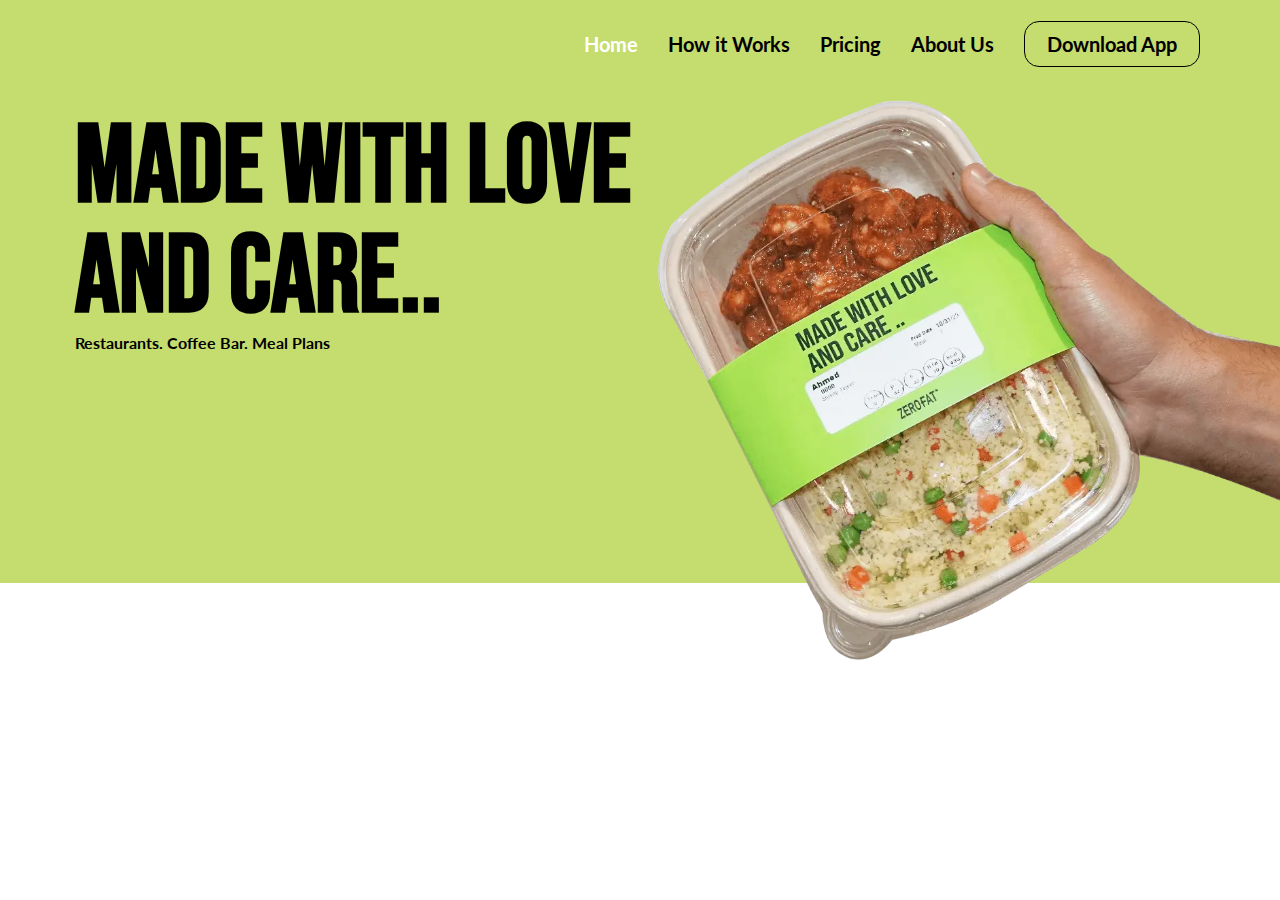
==== index.html @ ca9b9096 "zerofat" ====
<!DOCTYPE html>
<html lang="en">

<head>
    <meta charset="UTF-8">
    <meta name="viewport" content="width=device-width, initial-scale=1.0">
    <link rel="stylesheet" href="style.css">
    <link rel="stylesheet" href="https://cdnjs.cloudflare.com/ajax/libs/font-awesome/6.7.2/css/all.min.css"
        integrity="sha512-Evv84Mr4kqVGRNSgIGL/F/aIDqQb7xQ2vcrdIwxfjThSH8CSR7PBEakCr51Ck+w+/U6swU2Im1vVX0SVk9ABhg=="
        crossorigin="anonymous" referrerpolicy="no-referrer" />
    <link rel="js" href="app.js">
    <title>Document</title>
    <style>
        @media only screen and (max-width: 1024px) {
            .home {
                background-color: rgb(63, 68, 75);
            }
        }
    </style>
</head>

<body>

    <!-- ............................ start navigation bar....................... -->
    <nav>
        <div class="navbar">
            <div class="main-logo">
                <a href="index.html"><img src="./Assets/Images/logo.png" alt=""></a>
            </div>
            <div class="menuDropdown">
                <label class="barlable" for="menuDrop"><i class="fa-solid fa-bars"></i></label>
            </div>
            <input type="checkbox" name="menuDrop" class="menuDrop" id="menuDrop">
            <div class="menu-part">
                <div class="menu">
                    <div class="menu-item home"><a style=" color: white;" href="index.html">Home</a></div>
                    <div class="menu-item howitWorks"><a href="howitWorks.html">How it Works</a></div>
                    <div class="menu-item pricing"><a href="Pricing.html">Pricing</a></div>
                    <div class="menu-item aboutUs"><a href="aboutUs.html">About Us</a></div>
                </div>
                <div class="download-app">
                    <a href="#">Download App</a>
                </div>
            </div>
        </div>
    </nav>
    <!-- ............................ end navigation bar....................... -->


    <!-- ........................ start display .............................. -->

    <section class="display">
        <div class="display-text">
            <h1>MADE WITH LOVE AND CARE..</h1>
            <p>Restaurants. Coffee Bar. Meal Plans</p>
        </div>
        <div class="display-image">
            <div class="display-image-div"><img class="display-image-div-img" src="./assets/images/display-image.webp" alt=""></div>
        </div>
    </section>

    <!-- ........................ end display .............................. -->





</body>

</html>
---- style.css ----
@import url('https://fonts.googleapis.com/css2?family=Lato:ital,wght@0,100;0,300;0,400;0,700;0,900;1,100;1,300;1,400;1,700;1,900&display=swap');
@import url('https://fonts.googleapis.com/css2?family=Bebas+Neue&display=swap');

* {
    margin: 0%;
    padding: 0%;
    box-sizing: border-box;
    font-family: "Lato", serif;
}


/* ........................ start navigation bar ........................... */
.navbar {
    height: 88px;
    display: flex;
    flex-direction: row;
    text-align: center;
    justify-content: space-between;
    background-color: #C5DC6F;
}

.main-logo {
    height: 100%;
    margin-left: 80px;
    display: flex;
}

.main-logo>a {
    height: 100%;
    display: flex;
    align-items: center;
}

.main-logo>a>img {
    width: 220px;
}

.menu-part {
    height: 100%;
    display: flex;
    flex-direction: row;
    justify-content: space-between;
}

.menu {
    height: 100%;
    display: flex;
    flex-direction: row;
    align-items: center;
    justify-content: space-between;
}

.menu>.menu-item>a {
    color: black;
    font-weight: bold;
    font-size: 20px;
    text-decoration: none;
    margin-right: 30px;
}

.download-app {
    height: 100%;
    display: flex;
    align-items: center;
    margin-right: 80px;
}

.download-app>a {
    color: black;
    font-family: "Lato", serif;
    font-weight: bold;
    font-size: 20px;
    text-decoration: none;
    border: 1px solid black;
    padding: 10px 22px;
    border-radius: 15px;
}

.menu-item>a:hover {
    color: white;
    transition: 0.3s;
}

.download-app>a:hover {
    color: white;
    transition: 0.3s;
    border: 1px solid white;
}

.menuDropdown {
    height: 100%;
    display: flex;
    align-items: center;
    display: none;
    text-align: right;
}

.fa-bars {
    font-size: 24px;
    cursor: pointer;
}

#menuDrop {
    display: none;
}

@media only screen and (max-width: 1024px) {
    .navbar {
        height: 56px;
        display: block;
    }

    .main-logo {
        margin-left: 10px;
    }

    .main-logo>a>img {
        width: 190px;
    }

    .menuDrop:checked~.menu-part {
        transform: scaleY(100%);
        transition: all 0.3s;
    }

    .menu-part {
        width: 100%;
        display: block;
        transform: scaleY(0%);
        transform-origin: top;
        background-color: white;
        height: auto;
    }

    .menu {
        flex-direction: column;
        width: 100%;
    }

    .menu-item {
        width: 100%;
        padding: 8px 0px;
    }

    .menu-item>a {
        width: 100%;
        height: 100%;
    }

    .download-app {
        display: none;
    }

    .menuDropdown {
        display: block;
        position: fixed;
        right: 10px;
        top: 18px;
    }

}


/* ........................ end navigation bar ........................... */



/* ........................ start display .............................. */
.display {
    width: 100%;
    height: 55vh;
    background-color: #C5DC6F;
    display: flex;
}
.display-text{
    width: 600px;
    margin-left: 75px;
    margin-top: 25px;
}

.display-text>h1 {
    font-family: "Bebas Neue", serif;
    font-weight: bolder;
    font-style: normal;
    font-size: 110px;
    line-height: 110px;
}
.display-text>p {
    font-weight: bolder;
}

.display-image-div-img {
    width: 750px;
    position: fixed;
    justify-content: space-around;
    right: -10%;
    top: 100px;
    animation: display-image 2s infinite;

}

@keyframes display-image {
    0% {
        transform: rotate(0deg);
    }

    50% {
        transform: rotate(15deg);
    }

    100% {
        transform: rotate(0deg);
    }
}

@media only screen and (max-width: 1024px) {
    .display-image{
        display: none;
    }
}

/* ........................ end display .............................. */
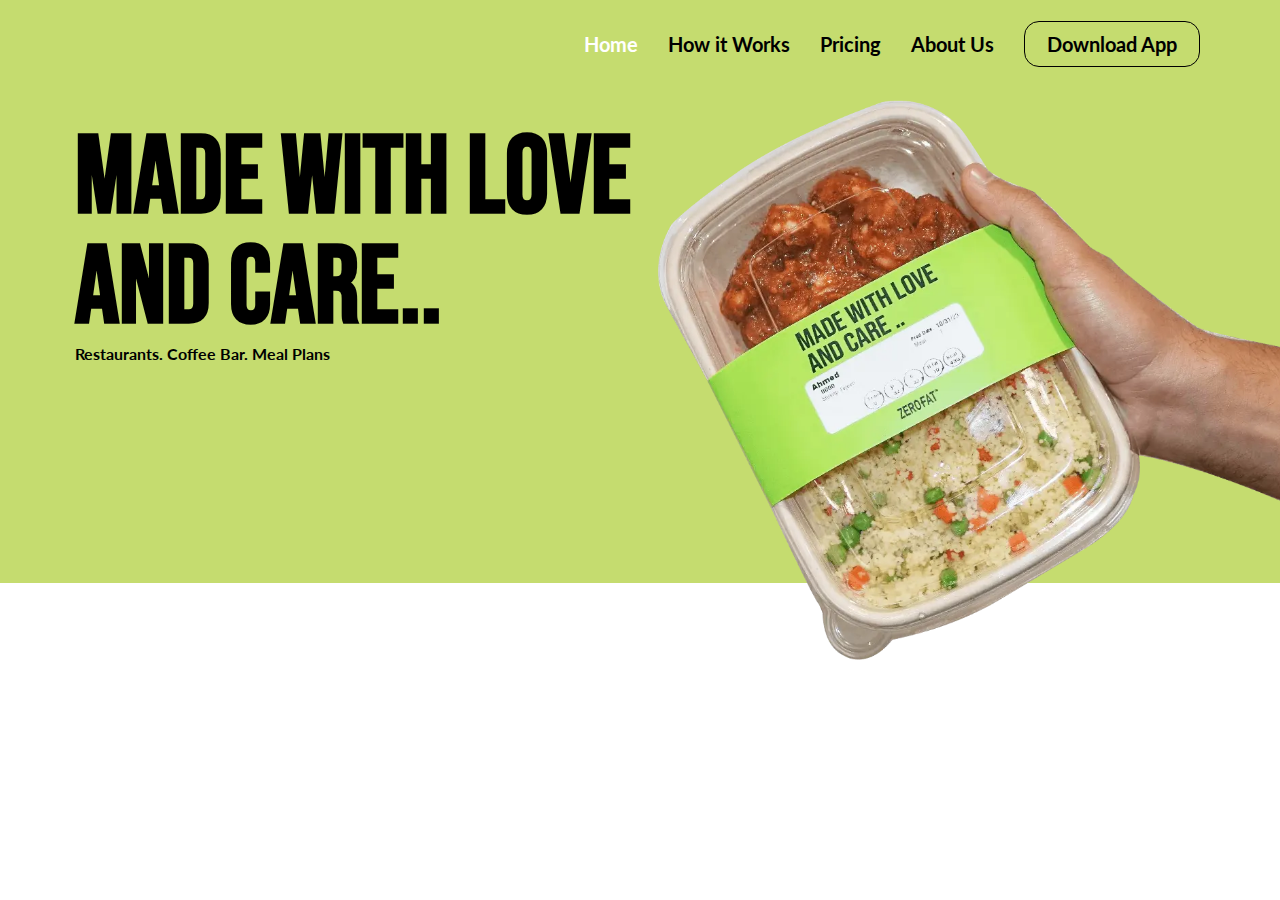
==== commit 6f0d1638: "z" ====
--- a/index.html
+++ b/index.html
@@ -9,7 +9,7 @@
         integrity="sha512-Evv84Mr4kqVGRNSgIGL/F/aIDqQb7xQ2vcrdIwxfjThSH8CSR7PBEakCr51Ck+w+/U6swU2Im1vVX0SVk9ABhg=="
         crossorigin="anonymous" referrerpolicy="no-referrer" />
     <link rel="js" href="app.js">
-    <title>Document</title>
+    <title>ZEROFAT</title>
     <style>
         @media only screen and (max-width: 1024px) {
             .home {
@@ -33,10 +33,10 @@
             <input type="checkbox" name="menuDrop" class="menuDrop" id="menuDrop">
             <div class="menu-part">
                 <div class="menu">
-                    <div class="menu-item home"><a style=" color: white;" href="index.html">Home</a></div>
-                    <div class="menu-item howitWorks"><a href="howitWorks.html">How it Works</a></div>
-                    <div class="menu-item pricing"><a href="Pricing.html">Pricing</a></div>
-                    <div class="menu-item aboutUs"><a href="aboutUs.html">About Us</a></div>
+                    <label for="home"><div class="menu-item home"><a id="home" style=" color: white;" href="index.html">Home</a></div></label>
+                    <label for="HIW"><div class="menu-item howitWorks"><a id="HIW" href="howitWorks.html">How it Works</a></div></label>
+                    <label for="pricing"><div class="menu-item pricing"><a id="pricing" href="Pricing.html">Pricing</a></div></label>
+                    <label for="aboutUs"><div class="menu-item aboutUs"><a id="aboutUs" href="aboutUs.html">About Us</a></div></label>
                 </div>
                 <div class="download-app">
                     <a href="#">Download App</a>
--- a/style.css
+++ b/style.css
@@ -6,6 +6,7 @@
     padding: 0%;
     box-sizing: border-box;
     font-family: "Lato", serif;
+    /* border: 1px solid red; */
 }
 
 
@@ -50,12 +51,13 @@
     justify-content: space-between;
 }
 
-.menu>.menu-item>a {
+.menu-item>a {
     color: black;
     font-weight: bold;
     font-size: 20px;
     text-decoration: none;
     margin-right: 30px;
+    object-fit: cover;
 }
 
 .download-app {
@@ -104,61 +106,6 @@
     display: none;
 }
 
-@media only screen and (max-width: 1024px) {
-    .navbar {
-        height: 56px;
-        display: block;
-    }
-
-    .main-logo {
-        margin-left: 10px;
-    }
-
-    .main-logo>a>img {
-        width: 190px;
-    }
-
-    .menuDrop:checked~.menu-part {
-        transform: scaleY(100%);
-        transition: all 0.3s;
-    }
-
-    .menu-part {
-        width: 100%;
-        display: block;
-        transform: scaleY(0%);
-        transform-origin: top;
-        background-color: white;
-        height: auto;
-    }
-
-    .menu {
-        flex-direction: column;
-        width: 100%;
-    }
-
-    .menu-item {
-        width: 100%;
-        padding: 8px 0px;
-    }
-
-    .menu-item>a {
-        width: 100%;
-        height: 100%;
-    }
-
-    .download-app {
-        display: none;
-    }
-
-    .menuDropdown {
-        display: block;
-        position: fixed;
-        right: 10px;
-        top: 18px;
-    }
-
-}
 
 
 /* ........................ end navigation bar ........................... */
@@ -172,10 +119,11 @@
     background-color: #C5DC6F;
     display: flex;
 }
-.display-text{
+
+.display-text {
     width: 600px;
     margin-left: 75px;
-    margin-top: 25px;
+    margin-top: 36px;
 }
 
 .display-text>h1 {
@@ -185,6 +133,7 @@
     font-size: 110px;
     line-height: 110px;
 }
+
 .display-text>p {
     font-weight: bolder;
 }
@@ -213,10 +162,88 @@
     }
 }
 
+
+/* ........................ end display .............................. */
+
+/* ............................. @medi queries .................. */
+
 @media only screen and (max-width: 1024px) {
-    .display-image{
+    .navbar {
+        height: 56px;
+        display: block;
+    }
+
+    .main-logo {
+        margin-left: 10px;
+    }
+
+    .main-logo>a>img {
+        width: 190px;
+    }
+
+    .menu-part {
+        width: 100%;
+        display: block;
+        transform: scaleY(0%);
+        transform-origin: top;
+        background-color: white;
+        height: auto;
+        transition: 0.3s ease-in-out;
+    }
+    .menuDrop:checked~.menu-part {
+        transform: scaleY(100%);
+    }
+
+    .barlable {
+        padding: 5px 7px;
+        cursor: pointer;
+        background-color: rgba(0, 0, 0, 0.089);
+        display: flex;
+        justify-content: center;
+        align-items: center;
+    }
+
+
+    .menu {
+        flex-direction: column;
+        width: 100%;
+    }
+    .menu>label{
+        width: 100%;
+        height: 100%;
+        object-fit: cover;
+    }
+    .menu-item {
+        width: 100%;
+        height: 100%;
+    }
+    
+    .menu-item>a {
+        display: flex;
+        justify-content: center;
+        align-items: center;
+        height: 100%;
+        width: 100%;
+        padding: 8px 0px;
+        cursor: pointer;
+    }
+
+    .download-app {
         display: none;
     }
-}
-
-/* ........................ end display .............................. */+
+    .menuDropdown {
+        display: block;
+        position: fixed;
+        right: 10px;
+        top: 18px;
+    }
+
+    /* .......display...... */
+    .display-image {
+        display: none;
+    }
+}
+
+@media only screen and (max-width: 768px)
+/* ............................. @medi queries .................. */